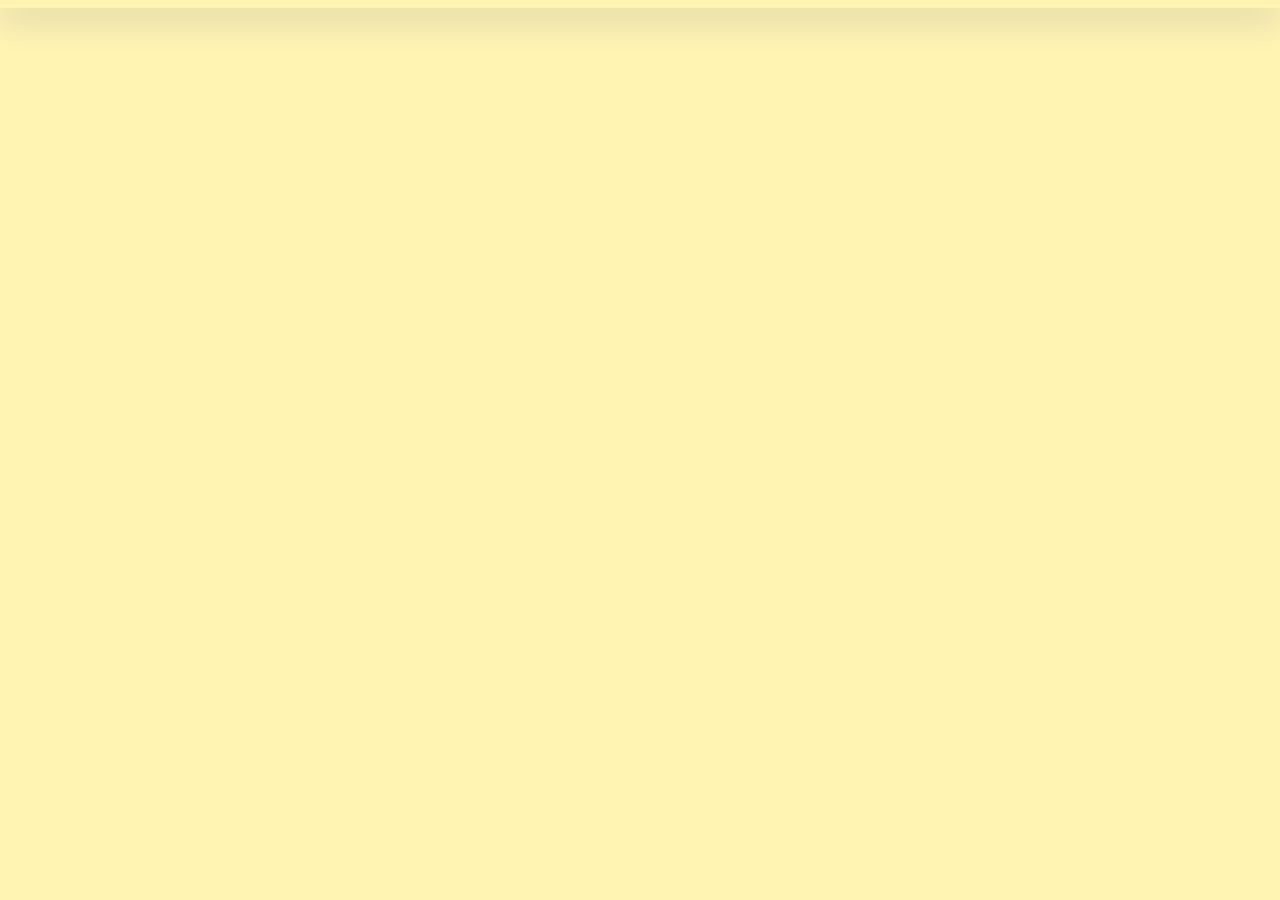
==== html/game.html @ 0e198232 "Game variables moved to new page" ====
<!DOCTYPE html>
<html lang="en">
<head>
    <meta charset="UTF-8">
    <meta http-equiv="X-UA-Compatible" content="IE=edge">
    <meta name="viewport" content="width=device-width, initial-scale=1.0">
    <title>Potassium Project</title>
    <link rel="stylesheet" href="../style.css">
</head>
<body>
    
</body>
<script>
    //variables
    var armySize = 10;
    var avgArmy = 2000;
    var avgSelf = 3200;
    var heartbeat = 3;
    var muscles = 3;
    var popularity = 10;
    //foods 
    class food {
        constructor(name, desc, rarity, potassium, mass, plantable, plantTime) {
            this.name = name
            this.desc = desc
            this.rarity = rarity
            this.potassium = potassium
            this.mass = mass
            this.plantable = plantable
            this.plantTime = plantTime
        }
    }
    var pasta = new food("Pasta", "A resident was able to spare a bit of pasta", "common", 56, 228, false, 0)
    var apple = new food("Apple", "Some small apple found near a burnt down apple orchard", "common", 159, 149, true, 4)
    var bread = new food("Bread", "A few slices of white bread found in an abandoned house", "common", 87, 75, false, 0)
    var onion = new food("Onion", "Some small raw onion found in the woods", "common", 102, 70, true, 2)
    var trefoil = new food("Trefoils", "A large pack of Girl Scout Trefoil cookies", "common", 56, 264, false, 0)
    var pepper = new food("Pepper", "Red chili pepper found growing on a plant", "medium", 242, 75, true, 1)
    var pineappleBit = new food("Pineapple", "A bit of a pineapple offered by a villager", "medium", 246, 226)
    var lettuce = new food("Iceberg lettuce", "Some crushed iceberg lettuce", "medium", 306, 216)
    var spinach = new food("Spinach", "A little bundle of spinach", "medium", 270, 79)
    var celery = new food("Celery", "Some celery stalks", "medium", 330, 250)
    var banana = new food("Banana", "A small bunch of bananas", "rare", 1086, 303)
    var avocado = new food("Avocado", "Just some avocado", "rare", 1950, 402)
    var pineappleFull = new food("Pineapple", "A full pineapple cut into pieces on a plate", "rare", 986, 905)
    var potato = new food("Potato", "A large potato found uprooted on the ground", "rare", 1553, 369)
    var pomegranate = new food("Pomegranate", "A pomegranate ", "rare", 708, 300)
    var swissChard = new food("Swiss Chard", "A little bundle of spinach", "rare", 961, 175)
    var appleBasket = new food("A basket of apples", "A little bundle of spinach", "rare", 270, 79)
    //lists
    var search = [
        "village houses",
        "countryside",
        "woods"
    ]
    var villageHouses = [
        pasta
    ]
</script>
</html>
---- style.css ----
* {
    font-family: 'Roboto', sans-serif;
}
#symbol {
    position: relative;
    float: right;
    top: 50px;
}
html {
    background: rgba( 255, 220, 0, 0.3 );
    box-shadow: 0 8px 32px 0 rgba( 31, 38, 135, 0.37 );
    backdrop-filter: blur( 20.0px );
    -webkit-backdrop-filter: blur( 20.0px );
}
#symbolText {
    position: relative;
    top: 40px;
}
#titleDiv{
    display: block;
    position: -webkit-sticky;
    position: sticky;
}
#title{
    font-weight: 700;
    width: 100%;
    top: -25px;
}

#nutrition{
    position: relative;
    float: left;
    margin-top: 50px;
}
#banana{position: relative; height: 220px; width: auto; top: -30px;}
#nutritionText{position: relative; top: 40px}
h1 {
    position: absolute;
    font-size: 40px;
    font-weight: 900;
    text-align: center;
}
#potFoodsTitle{
    position: absolute;
    top: 590px;
    width: 104%;
}
.titl{
    background: rgba( 255, 220, 0, 0.3 );
    box-shadow: 0 8px 32px 0 rgba( 31, 38, 135, 0.37 );
    backdrop-filter: blur( 20.0px );
    -webkit-backdrop-filter: blur( 20.0px );
}
#model{
    top: 50px;
    position: relative;
    float: right;
}
.navigation{
    border-radius: 5px;  
    border-width: thick;
    font-weight: bold;
    font-size: 30px;
    color: peru;
}
#gameNav{
    float: right;
    position: relative;
}
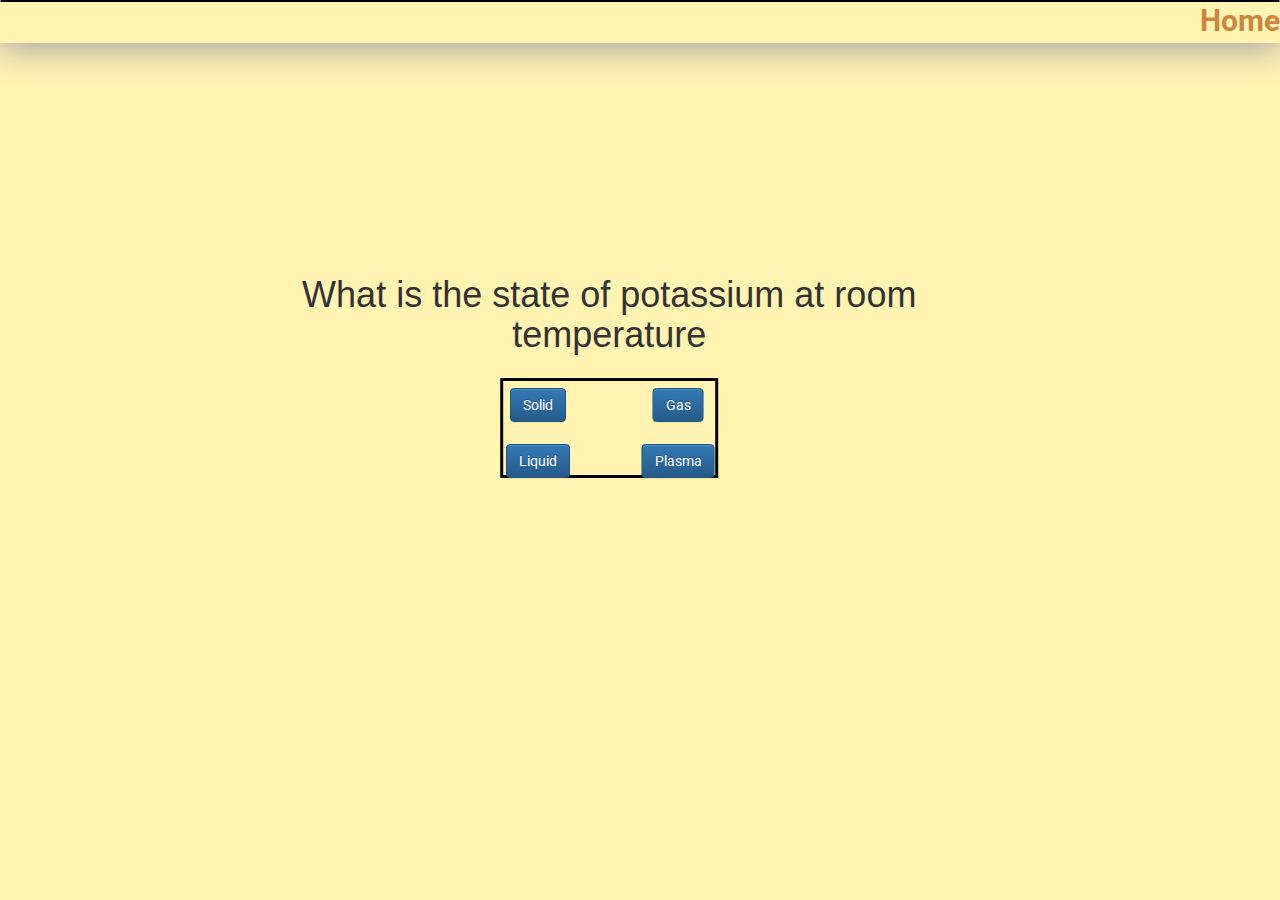
==== commit 538692b9: "10 questions, verification system, randomizer, score. Needs better CSS (everything is too small)" ====
--- a/html/game.html
+++ b/html/game.html
@@ -6,11 +6,170 @@
     <meta name="viewport" content="width=device-width, initial-scale=1.0">
     <title>Potassium Project</title>
     <link rel="stylesheet" href="../style.css">
+    <link rel="stylesheet" href="https://stackpath.bootstrapcdn.com/bootstrap/3.4.1/css/bootstrap.min.css" integrity="sha384-HSMxcRTRxnN+Bdg0JdbxYKrThecOKuH5zCYotlSAcp1+c8xmyTe9GYg1l9a69psu" crossorigin="anonymous">
+    <link rel="stylesheet" href="https://stackpath.bootstrapcdn.com/bootstrap/3.4.1/css/bootstrap-theme.min.css" integrity="sha384-6pzBo3FDv/PJ8r2KRkGHifhEocL+1X2rVCTTkUfGk7/0pbek5mMa1upzvWbrUbOZ" crossorigin="anonymous">
+    <script src="https://stackpath.bootstrapcdn.com/bootstrap/3.4.1/js/bootstrap.min.js" integrity="sha384-aJ21OjlMXNL5UyIl/XNwTMqvzeRMZH2w8c5cRVpzpU8Y5bApTppSuUkhZXN0VxHd" crossorigin="anonymous"></script>
+    <link rel="preconnect" href="https://fonts.gstatic.com">
+    <link href="https://fonts.googleapis.com/css2?family=Roboto:wght@100&display=swap" rel="stylesheet">
+
 </head>
-<body>
+<style>
+    input{
+        width: 50px;
+        border: none;
+        background: none;
+        color: #515994;
+        font-size: 30px;
+        margin: 0;
+    }
+</style>
+<body onload = 'setQuestion()'>
+    <nav>
+        <span class="navigation"onclick='switchToHome()'>Home</span>
+    </nav>
+    <h1 id="gameTitle" class = 'all-center'>question</h1>
+    <div id = 'optionCon' class = "all-center"> </div>
+    <div id = 'voting' style = 'border: 1px solid black'> 
+        <button id = 'first' class='first all-center btn btn-primary' >option 1</button>
+        <!-- <input type = number class = 'first all-center inTop' value = 0> -->
+        <button id = 'second' class='second all-center btn btn-primary' >option 2</button>
+        <!-- <input type = number class = 'second all-center inTop inRight' value = 0> -->
+        <button id = 'third' class='third all-center btn btn-primary' >option 3</button>
+        <!-- <input type = number class = 'third all-center inBot' value = 0> -->
+        <button id = 'fourth' class='fourth all-center btn btn-primary' >option 4</button>
+        <!-- <input type = number class = 'fourth all-center inBot inRight' value = 0> -->
+    </div>
     
+
 </body>
 <script>
+    function switchToHome(){
+        window.location.href = "../index.html"
+    }
+    var qNumber = 0;
+    var question = ''
+    var ans1 = ''
+    var ans2 = ''
+    var ans3 = ''
+    var ans4 = ''
+    var score = 0
+    var clicked = ''
+    document.getElementById('first').addEventListener("click", function(){clicked = 'first'; checkAnswer() })
+    document.getElementById('second').addEventListener("click", function(){clicked = 'second'; checkAnswer() })
+    document.getElementById('third').addEventListener("click", function(){clicked = 'third'; checkAnswer() })
+    document.getElementById('fourth').addEventListener("click", function(){clicked = 'fourth'; checkAnswer() })
+
+    function setQuestion() {
+        qNumber += 1;
+        if (qNumber == 1) {
+            question = 'What is the state of potassium at room temperature'
+            ans1 = 'Solid'
+            ans2 = 'Liquid'
+            ans3 = 'Gas'
+            ans4 = 'Plasma'
+        }
+        if (qNumber == 2) {
+            question = 'Which group is potassium in'
+            ans1 = 'Alkali Metals'
+            ans2 = 'Noble  Gases'
+            ans3 = 'Halogens'
+            ans4 = 'Chalcogens'
+        }
+        if (qNumber == 3) {
+            question = "What is potassium's melting point (fahrenheit)"
+            ans1 = '146'
+            ans2 = '1,400'
+            ans3 = '862'
+            ans4 = '337'
+        }
+        if (qNumber == 4) {
+            question = "Potassium is the ____ most common element in the earth's crust"
+            ans1 = 'Seventh'
+            ans2 = 'First'
+            ans3 = 'Fifteenth'
+            ans4 = 'Sixteenth'
+        }
+        if (qNumber == 5) {
+            question = "What is potassium used as when combined with chlorine"
+            ans1 = 'Fertilizer'
+            ans2 = 'Alloy'
+            ans3 = 'Dating Rocks'
+            ans4 = 'Steady Heartbeat'
+        }
+        if (qNumber == 6) {
+            question = "How many neutrons does potassium have"
+            ans1 = '20'
+            ans2 = '19'
+            ans3 = '15'
+            ans4 = '12'
+        }
+        if (qNumber == 7) {
+            question = "Who discovered potassium"
+            ans1 = 'Sir Humphry Davy'
+            ans2 = 'Albert Einstein'
+            ans3 = 'John William Strutt'
+            ans4 = 'Henry Cavendish'
+        }
+        if (qNumber == 8) {
+            question = "What is one way potassium benefits the body"
+            ans1 = 'Helps Nerves Function'
+            ans2 = 'Maintains Bone Density'
+            ans3 = 'Fights Bacteria'
+            ans4 = 'Helps You Fall Asleep'
+        }
+        if (qNumber == 9) {
+            question = "What is the density of potassium"
+            ans1 = '0.862 g/cc'
+            ans2 = '8.62 g/cc'
+            ans3 = '86.2 g/cc'
+            ans4 = '862 g/cc'
+        }
+        if (qNumber == 10) {
+            question = "What does potassium do when in contact with water"
+            ans1 = 'Explode'
+            ans2 = 'Dissolve'
+            ans3 = 'Float'
+            ans4 = 'Sink'
+        }
+        if (qNumber == 11) {
+            question = 'Your score was '+score+' out of 10!'
+            ans1= 'Yay!'
+            ans2 = 'Yay!'
+            ans3 = 'Yay!'
+            ans4 = 'Yay!'
+        }
+        document.getElementById('gameTitle').textContent = question
+        let available = [
+            ans1,
+            ans2,
+            ans3,
+            ans4,
+        ]
+        //set a variable to a random answer
+        let chosen = available[Math.floor(Math.random() * available.length)]
+        //set a button to that random answer
+        document.getElementById('first').textContent = chosen
+        //remove the answer from the list
+        available.splice(available.indexOf(chosen), 1)
+        //repeat
+        chosen = available[Math.floor(Math.random() * available.length)]
+        document.getElementById('second').textContent = chosen
+        available.splice(available.indexOf(chosen), 1)
+        chosen = available[Math.floor(Math.random() * available.length)]
+        document.getElementById('third').textContent = chosen
+        available.splice(available.indexOf(chosen), 1)
+        chosen = available[Math.floor(Math.random() * available.length)]
+        document.getElementById('fourth').textContent = chosen
+    }
+    function checkAnswer(){        
+        if (document.getElementById(clicked).textContent == ans1) {
+            score += 1
+        }
+        console.log(score)
+        setQuestion()
+    }
+    //scrapped game below
+
     //variables
     var armySize = 10;
     var avgArmy = 2000;
--- a/style.css
+++ b/style.css
@@ -63,8 +63,54 @@
     font-weight: bold;
     font-size: 30px;
     color: peru;
+    float: right;
+    position: relative;
 }
 #gameNav{
-    float: right;
-    position: relative;
+    color: peru;
+}
+.all-center {
+    margin: 0;
+    position: absolute;
+    -ms-transform: translate(-50%, -50%);
+    transform: translate(-50%, -50%);
+  }
+.first{
+    left: 42%;
+    top: 45%;
+}
+.second{
+    left: 53%;
+    top: 45%;
+}
+.third{
+    left: 42%;
+    bottom: 45%;
+}
+.fourth{
+    left: 53%;
+    bottom: 45%;
+}
+.inTop{
+    top: 40%
+}
+.inBot{
+    bottom: 40%
+}
+.inRight{
+    right: 43.5%;
+}
+#voting{
+    border-radius: 10px;
+}
+#optionCon{
+    border: 3px solid black;
+    top: 47.6%;
+    width: 17%;
+    height: 100px;
+    left: 47.6%
+}
+#gameTitle{
+    top: 35%;
+    left: 47.6%
 }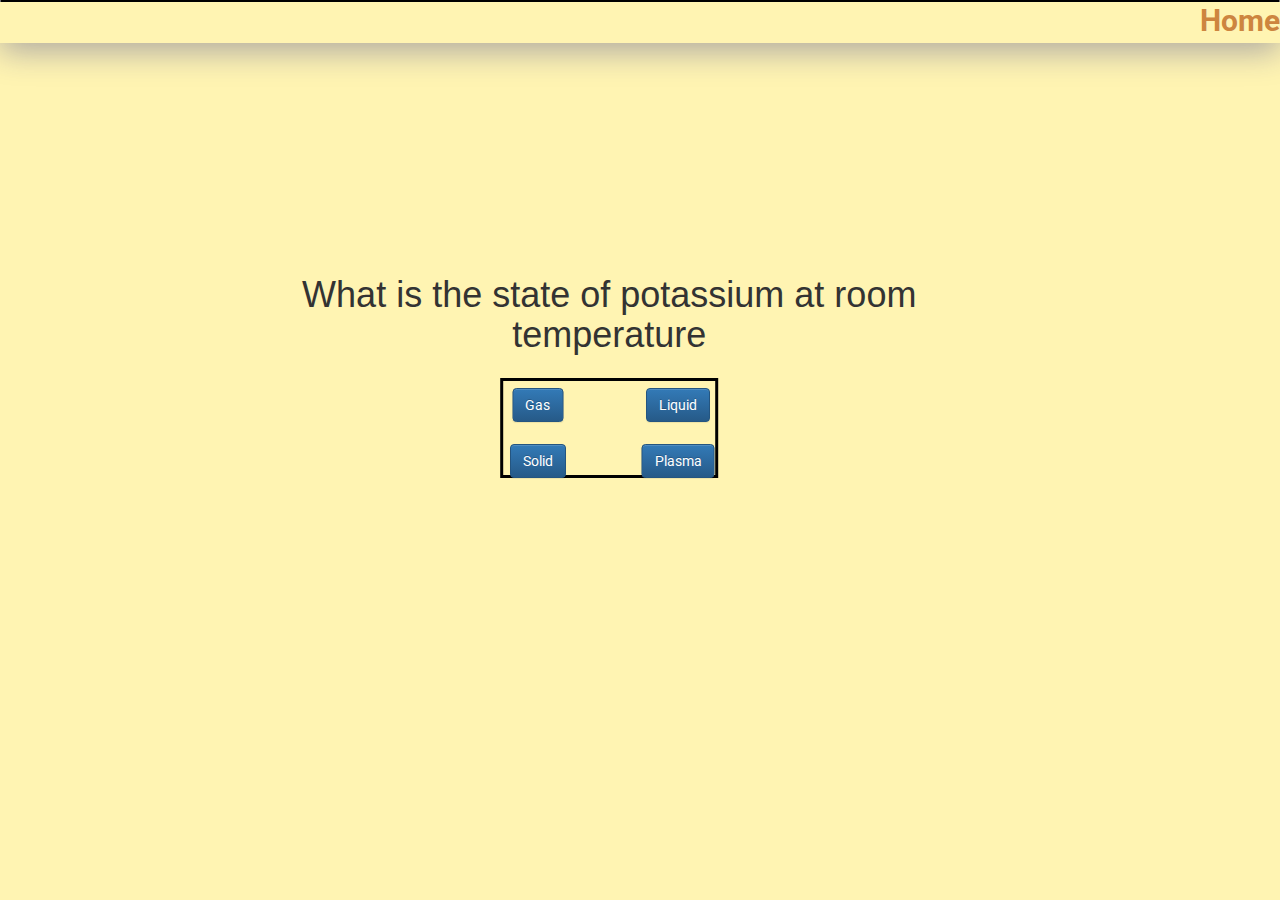
==== commit f0efba58: "Merge branch 'main' into master" ====
--- a/html/game.html
+++ b/html/game.html
@@ -169,7 +169,7 @@
         setQuestion()
     }
     //scrapped game below
-
+  
     //variables
     var armySize = 10;
     var avgArmy = 2000;
--- a/style.css
+++ b/style.css
@@ -113,4 +113,8 @@
 #gameTitle{
     top: 35%;
     left: 47.6%
+}
+#gameNav{
+    float: right;
+    position: relative;
 }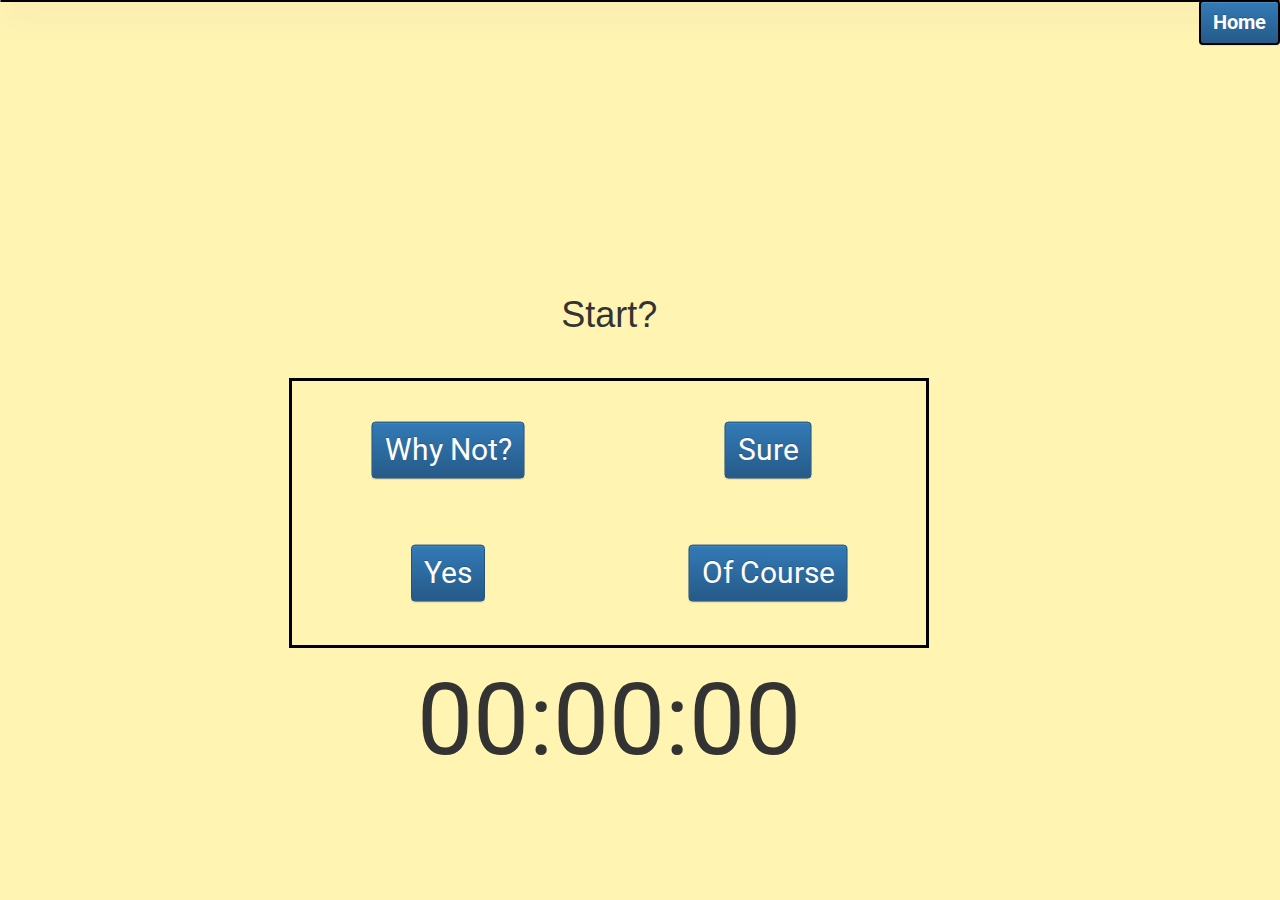
==== commit 1b7df64a: "Navs go from text to buttons, bigger buttons in the quiz, also stopwatch" ====
--- a/html/game.html
+++ b/html/game.html
@@ -25,7 +25,7 @@
 </style>
 <body onload = 'setQuestion()'>
     <nav>
-        <span class="navigation"onclick='switchToHome()'>Home</span>
+        <button class="navigation btn btn-primary" style = 'position: absolute; right: 0px; font-size: 20px; border: 2px solid black; font-weight: bold' onclick='switchToHome()'>Home</button>
     </nav>
     <h1 id="gameTitle" class = 'all-center'>question</h1>
     <div id = 'optionCon' class = "all-center"> </div>
@@ -39,6 +39,9 @@
         <button id = 'fourth' class='fourth all-center btn btn-primary' >option 4</button>
         <!-- <input type = number class = 'fourth all-center inBot inRight' value = 0> -->
     </div>
+    <div id="timer" class = 'all-center'>
+        00:00:00
+    </div>
     
 
 </body>
@@ -60,7 +63,13 @@
     document.getElementById('fourth').addEventListener("click", function(){clicked = 'fourth'; checkAnswer() })
 
     function setQuestion() {
-        qNumber += 1;
+        if (qNumber == 0) {
+            question = 'Start?'
+            ans1 = 'Sure'
+            ans2 = 'Yes'
+            ans3 = 'Of Course'
+            ans4 = 'Why Not?'
+        }
         if (qNumber == 1) {
             question = 'What is the state of potassium at room temperature'
             ans1 = 'Solid'
@@ -132,11 +141,12 @@
             ans4 = 'Sink'
         }
         if (qNumber == 11) {
-            question = 'Your score was '+score+' out of 10!'
+            question = 'Your score was '+score+' out of 10! (The stopwatch used is by GSPTeck)'
             ans1= 'Yay!'
             ans2 = 'Yay!'
             ans3 = 'Yay!'
             ans4 = 'Yay!'
+            stopTimer()
         }
         document.getElementById('gameTitle').textContent = question
         let available = [
@@ -162,14 +172,92 @@
         document.getElementById('fourth').textContent = chosen
     }
     function checkAnswer(){        
-        if (document.getElementById(clicked).textContent == ans1) {
+        if (document.getElementById(clicked).textContent == ans1 && qNumber != 0) {
             score += 1
-        }
-        console.log(score)
-        setQuestion()
-    }
+            document.getElementById(clicked).classList.remove('btn-primary')
+            document.getElementById(clicked).classList.add('btn-success')
+            setTimeout(function(){
+                document.getElementById(clicked).classList.remove('btn-success')
+                document.getElementById(clicked).classList.add('btn-primary')
+                console.log(score)
+                qNumber += 1;
+                setQuestion()
+            }, 200);
+        }
+        else if (qNumber != 0) {
+            document.getElementById(clicked).classList.remove('btn-primary')
+            document.getElementById(clicked).classList.add('btn-danger')
+            setTimeout(function(){
+                document.getElementById(clicked).classList.remove('btn-danger')
+                document.getElementById(clicked).classList.add('btn-primary')
+                console.log(score)
+                qNumber += 1;
+                setQuestion()
+            }, 200);
+        }
+        else {
+            console.log(score)
+            qNumber += 1;
+            startTimer()
+            setQuestion()
+        }
+        
+    }
+    //Timer from https://dev.to/gspteck/create-a-stopwatch-in-javascript-2mak
+    const timer = document.getElementById('timer');
+
+var hr = 0;
+var min = 0;
+var sec = 0;
+var stoptime = true;
+
+function startTimer() {
+  if (stoptime == true) {
+        stoptime = false;
+        timerCycle();
+    }
+}
+function stopTimer() {
+  if (stoptime == false) {
+    stoptime = true;
+  }
+}
+
+function timerCycle() {
+    if (stoptime == false) {
+    sec = parseInt(sec);
+    min = parseInt(min);
+    hr = parseInt(hr);
+
+    sec = sec + 1;
+
+    if (sec == 60) {
+      min = min + 1;
+      sec = 0;
+    }
+    if (min == 60) {
+      hr = hr + 1;
+      min = 0;
+      sec = 0;
+    }
+
+    if (sec < 10 || sec == 0) {
+      sec = '0' + sec;
+    }
+    if (min < 10 || min == 0) {
+      min = '0' + min;
+    }
+    if (hr < 10 || hr == 0) {
+      hr = '0' + hr;
+    }
+
+    timer.innerHTML = hr + ':' + min + ':' + sec;
+
+    setTimeout("timerCycle()", 1000);
+  }
+}
     //scrapped game below
-  
+
     //variables
     var armySize = 10;
     var avgArmy = 2000;
--- a/style.css
+++ b/style.css
@@ -44,7 +44,7 @@
 #potFoodsTitle{
     position: absolute;
     top: 590px;
-    width: 104%;
+    width: 99%;
 }
 .titl{
     background: rgba( 255, 220, 0, 0.3 );
@@ -62,12 +62,12 @@
     border-width: thick;
     font-weight: bold;
     font-size: 30px;
-    color: peru;
+    color: black;
     float: right;
     position: relative;
 }
 #gameNav{
-    color: peru;
+    color: white;
 }
 .all-center {
     margin: 0;
@@ -75,21 +75,25 @@
     -ms-transform: translate(-50%, -50%);
     transform: translate(-50%, -50%);
   }
-.first{
-    left: 42%;
-    top: 45%;
+#first{
+    left: 35%;
+    top: 50%;
+    font-size: 30px;
 }
-.second{
-    left: 53%;
-    top: 45%;
+#second{
+    left: 60%;
+    top: 50%;
+    font-size: 30px;
 }
-.third{
-    left: 42%;
-    bottom: 45%;
+#third{
+    left: 35%;
+    bottom: 30%;
+    font-size: 30px;
 }
-.fourth{
-    left: 53%;
-    bottom: 45%;
+#fourth{
+    left: 60%;
+    bottom: 30%;
+    font-size: 30px;
 }
 .inTop{
     top: 40%
@@ -105,16 +109,17 @@
 }
 #optionCon{
     border: 3px solid black;
-    top: 47.6%;
-    width: 17%;
-    height: 100px;
+    top: 57%;
+    width: 50%;
+    height: 30%;
     left: 47.6%
 }
 #gameTitle{
     top: 35%;
     left: 47.6%
 }
-#gameNav{
-    float: right;
-    position: relative;
+#timer{
+    font-size: 100px;
+    left: 47.6%;
+    top: 80%
 }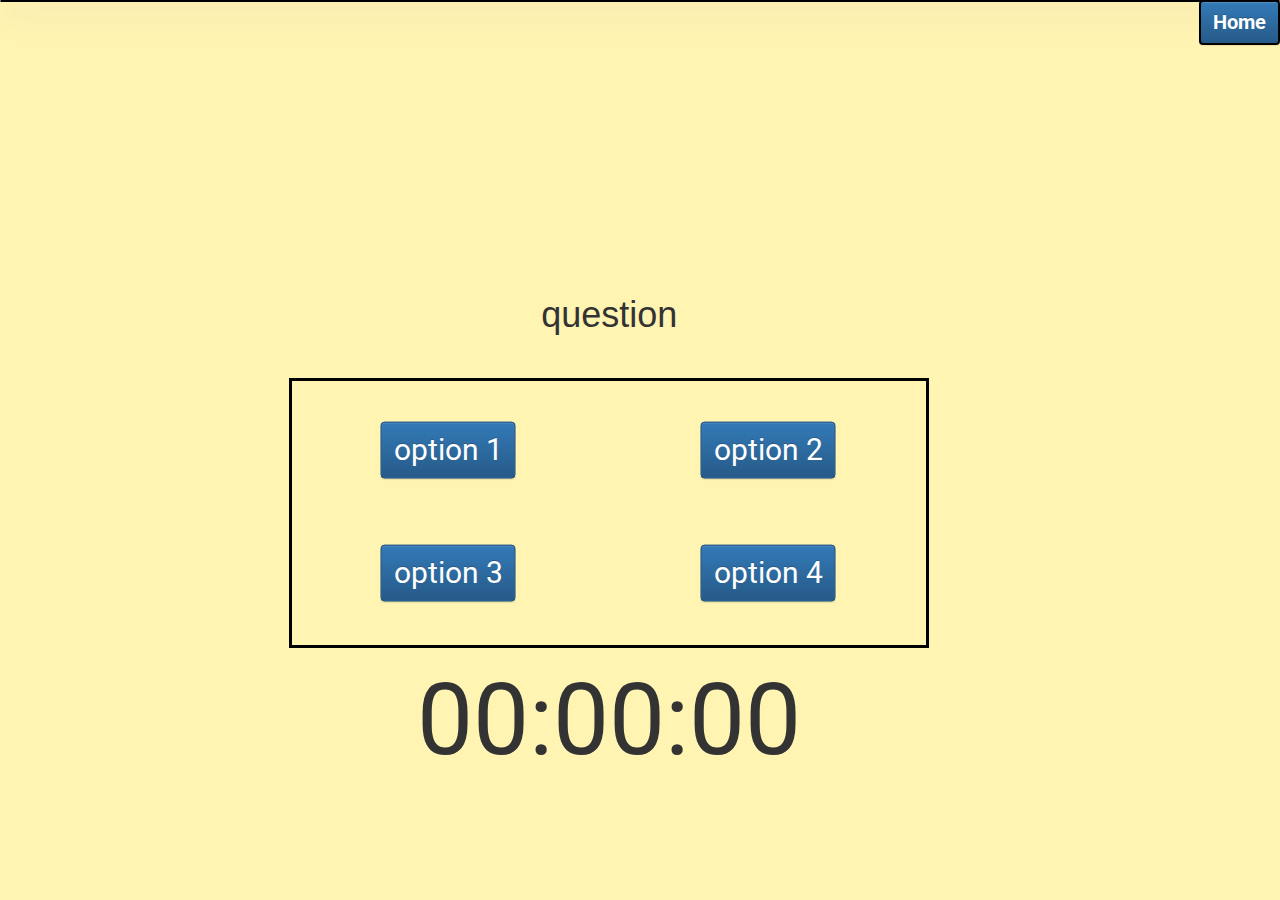
==== commit e97bc9ff: "Merge branch 'main' into master" ====
--- a/html/game.html
+++ b/html/game.html
@@ -42,8 +42,6 @@
     <div id="timer" class = 'all-center'>
         00:00:00
     </div>
-    
-
 </body>
 <script>
     function switchToHome(){
@@ -258,6 +256,13 @@
 }
     //scrapped game below
 
+        if (document.getElementById(clicked).textContent == ans1) {
+            score += 1
+        }
+        console.log(score)
+        setQuestion()
+    }
+    //scrapped game below
     //variables
     var armySize = 10;
     var avgArmy = 2000;
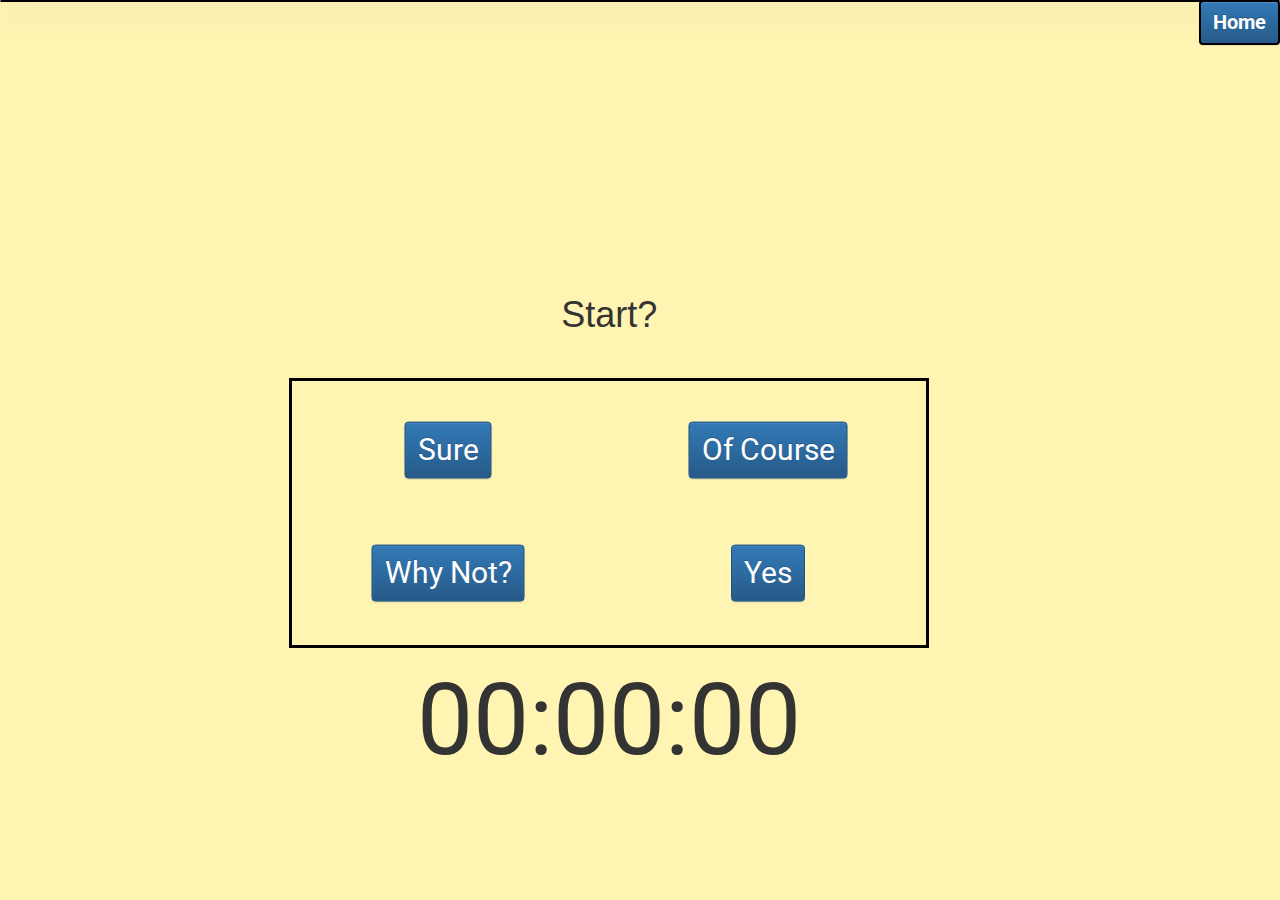
==== commit 3b1c2fa4: "Fixed mistake I made" ====
--- a/html/game.html
+++ b/html/game.html
@@ -249,19 +249,11 @@
       hr = '0' + hr;
     }
 
-    timer.innerHTML = hr + ':' + min + ':' + sec;
+    timer.textContent = hr + ':' + min + ':' + sec;
 
     setTimeout("timerCycle()", 1000);
   }
 }
-    //scrapped game below
-
-        if (document.getElementById(clicked).textContent == ans1) {
-            score += 1
-        }
-        console.log(score)
-        setQuestion()
-    }
     //scrapped game below
     //variables
     var armySize = 10;
@@ -309,4 +301,4 @@
         pasta
     ]
 </script>
-</html>+</html>
